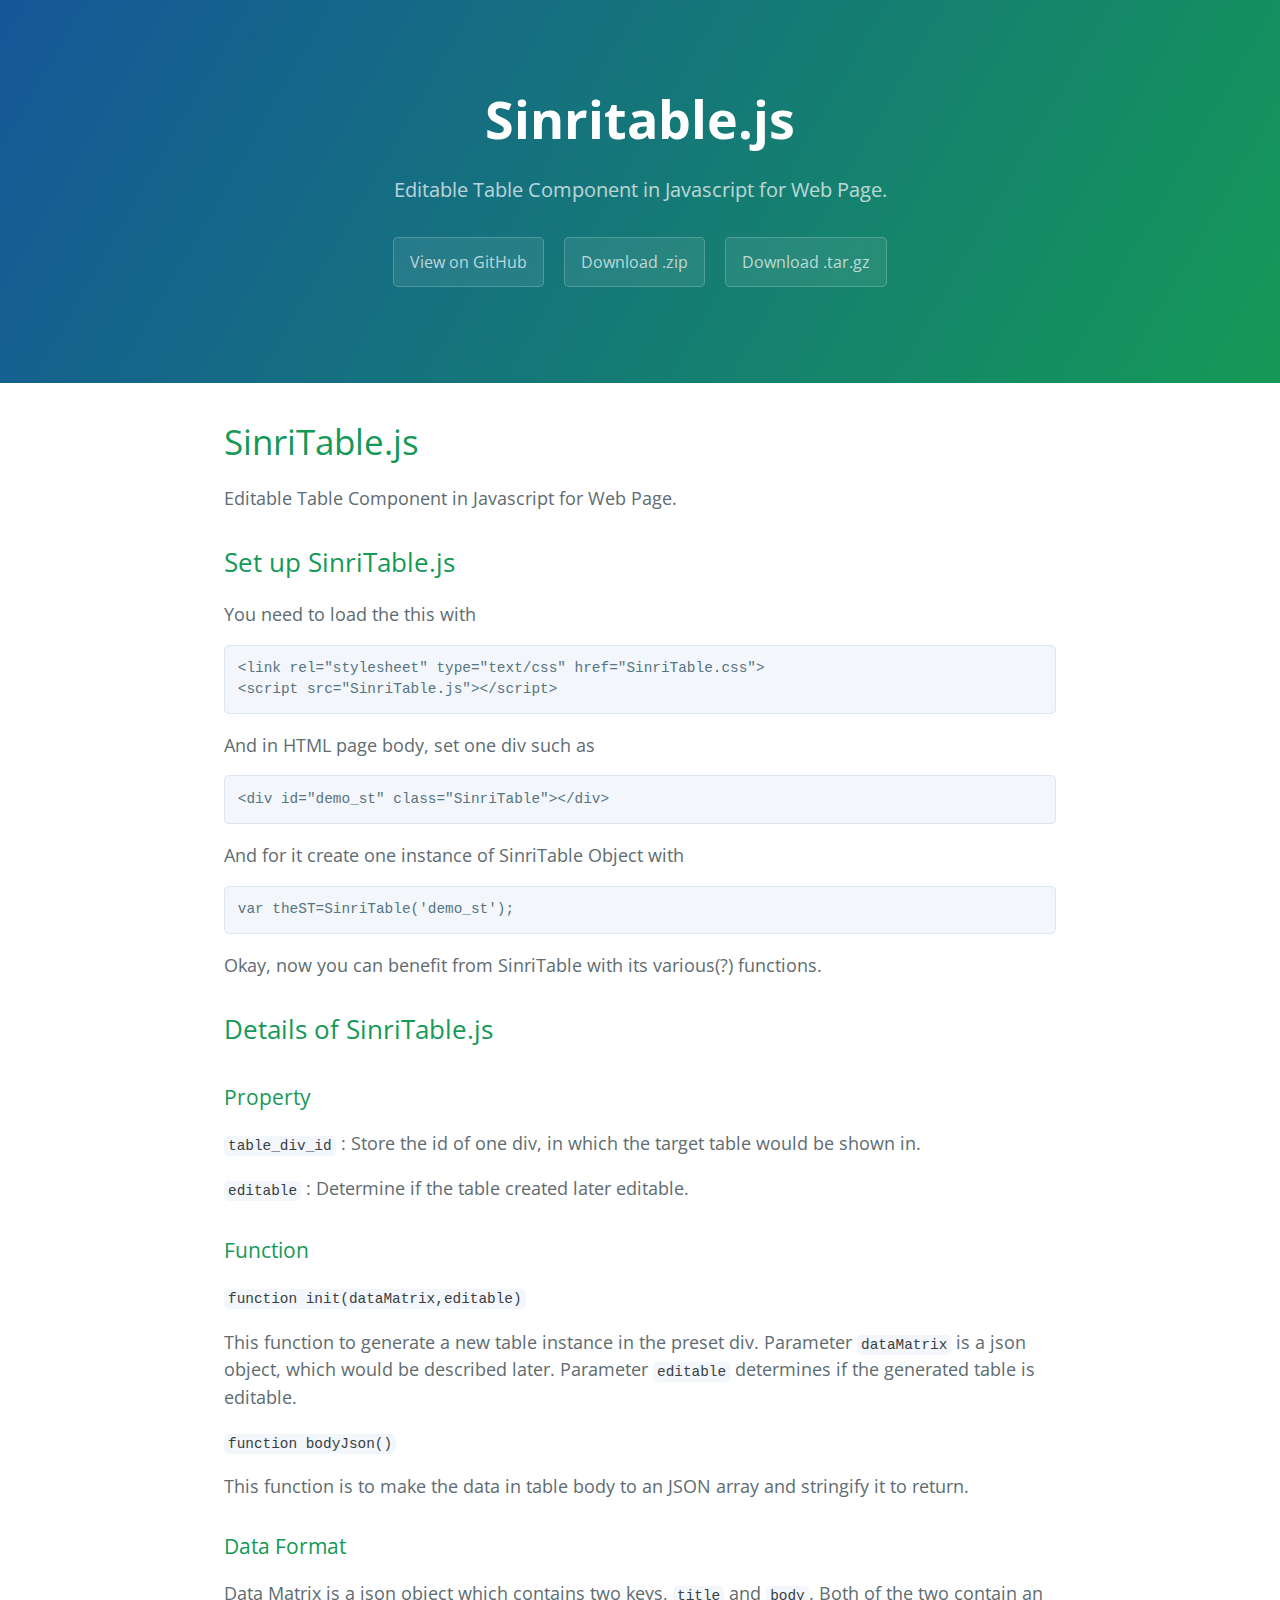
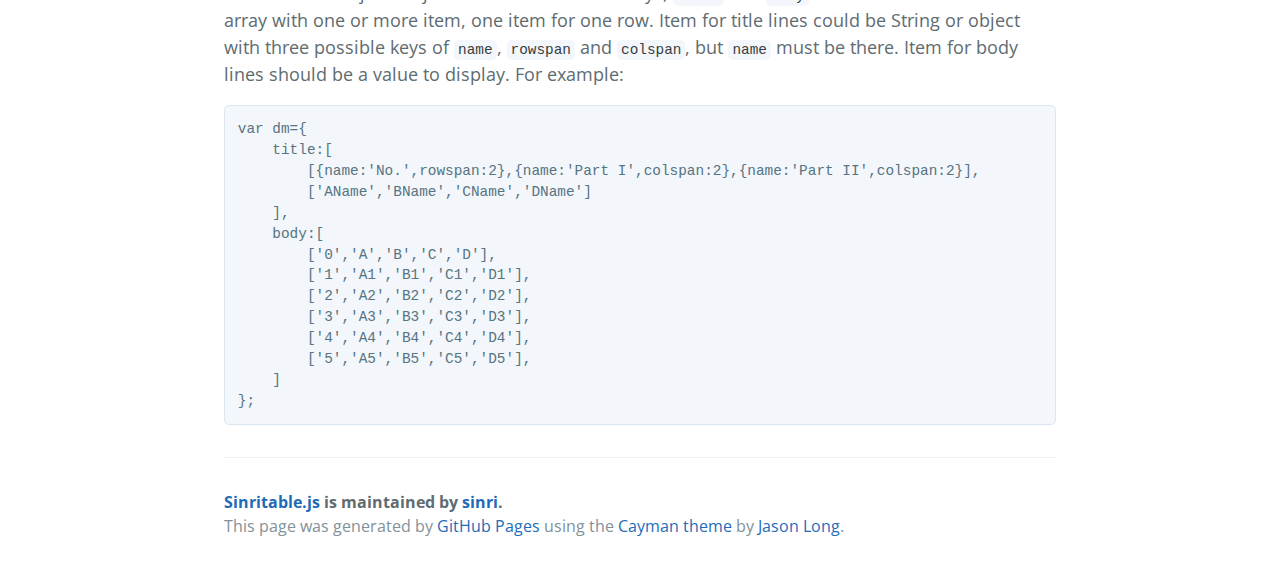
==== index.html @ 4f7f377b "Create gh-pages branch via GitHub" ====
<!DOCTYPE html>
<html lang="en-us">
  <head>
    <meta charset="UTF-8">
    <title>Sinritable.js by sinri</title>
    <meta name="viewport" content="width=device-width, initial-scale=1">
    <link rel="stylesheet" type="text/css" href="stylesheets/normalize.css" media="screen">
    <link href='https://fonts.googleapis.com/css?family=Open+Sans:400,700' rel='stylesheet' type='text/css'>
    <link rel="stylesheet" type="text/css" href="stylesheets/stylesheet.css" media="screen">
    <link rel="stylesheet" type="text/css" href="stylesheets/github-light.css" media="screen">
  </head>
  <body>
    <section class="page-header">
      <h1 class="project-name">Sinritable.js</h1>
      <h2 class="project-tagline">Editable Table Component in Javascript for Web Page.</h2>
      <a href="https://github.com/sinri/SinriTable.js" class="btn">View on GitHub</a>
      <a href="https://github.com/sinri/SinriTable.js/zipball/master" class="btn">Download .zip</a>
      <a href="https://github.com/sinri/SinriTable.js/tarball/master" class="btn">Download .tar.gz</a>
    </section>

    <section class="main-content">
      <h1>
<a id="sinritablejs" class="anchor" href="#sinritablejs" aria-hidden="true"><span aria-hidden="true" class="octicon octicon-link"></span></a>SinriTable.js</h1>

<p>Editable Table Component in Javascript for Web Page.</p>

<h2>
<a id="set-up-sinritablejs" class="anchor" href="#set-up-sinritablejs" aria-hidden="true"><span aria-hidden="true" class="octicon octicon-link"></span></a>Set up SinriTable.js</h2>

<p>You need to load the this with</p>

<pre><code>&lt;link rel="stylesheet" type="text/css" href="SinriTable.css"&gt;
&lt;script src="SinriTable.js"&gt;&lt;/script&gt;
</code></pre>

<p>And in HTML page body, set one div such as </p>

<pre><code>&lt;div id="demo_st" class="SinriTable"&gt;&lt;/div&gt;
</code></pre>

<p>And for it create one instance of SinriTable Object with</p>

<pre><code>var theST=SinriTable('demo_st');
</code></pre>

<p>Okay, now you can benefit from SinriTable with its various(?) functions.</p>

<h2>
<a id="details-of-sinritablejs" class="anchor" href="#details-of-sinritablejs" aria-hidden="true"><span aria-hidden="true" class="octicon octicon-link"></span></a>Details of SinriTable.js</h2>

<h3>
<a id="property" class="anchor" href="#property" aria-hidden="true"><span aria-hidden="true" class="octicon octicon-link"></span></a>Property</h3>

<p><code>table_div_id</code> : Store the id of one div, in which the target table would be shown in.</p>

<p><code>editable</code> : Determine if the table created later editable.</p>

<h3>
<a id="function" class="anchor" href="#function" aria-hidden="true"><span aria-hidden="true" class="octicon octicon-link"></span></a>Function</h3>

<p><code>function init(dataMatrix,editable)</code></p>

<p>This function to generate a new table instance in the preset div. Parameter <code>dataMatrix</code> is a json object, which would be described later. Parameter <code>editable</code> determines if the generated table is editable.</p>

<p><code>function bodyJson()</code></p>

<p>This function is to make the data in table body to an JSON array and stringify it to return.</p>

<h3>
<a id="data-format" class="anchor" href="#data-format" aria-hidden="true"><span aria-hidden="true" class="octicon octicon-link"></span></a>Data Format</h3>

<p>Data Matrix is a json object which contains two keys, <code>title</code> and <code>body</code>. Both of the two contain an array with one or more item, one item for one row. Item for title lines could be String or object with three possible keys of <code>name</code>, <code>rowspan</code> and <code>colspan</code>, but <code>name</code> must be there. Item for body lines should be a value to display. For example:</p>

<pre><code>var dm={
    title:[
        [{name:'No.',rowspan:2},{name:'Part I',colspan:2},{name:'Part II',colspan:2}],
        ['AName','BName','CName','DName']
    ],
    body:[
        ['0','A','B','C','D'],
        ['1','A1','B1','C1','D1'],
        ['2','A2','B2','C2','D2'],
        ['3','A3','B3','C3','D3'],
        ['4','A4','B4','C4','D4'],
        ['5','A5','B5','C5','D5'],
    ]
};
</code></pre>

      <footer class="site-footer">
        <span class="site-footer-owner"><a href="https://github.com/sinri/SinriTable.js">Sinritable.js</a> is maintained by <a href="https://github.com/sinri">sinri</a>.</span>

        <span class="site-footer-credits">This page was generated by <a href="https://pages.github.com">GitHub Pages</a> using the <a href="https://github.com/jasonlong/cayman-theme">Cayman theme</a> by <a href="https://twitter.com/jasonlong">Jason Long</a>.</span>
      </footer>

    </section>

  
  </body>
</html>
---- stylesheets/stylesheet.css ----
* {
  box-sizing: border-box; }

body {
  padding: 0;
  margin: 0;
  font-family: "Open Sans", "Helvetica Neue", Helvetica, Arial, sans-serif;
  font-size: 16px;
  line-height: 1.5;
  color: #606c71; }

a {
  color: #1e6bb8;
  text-decoration: none; }
  a:hover {
    text-decoration: underline; }

.btn {
  display: inline-block;
  margin-bottom: 1rem;
  color: rgba(255, 255, 255, 0.7);
  background-color: rgba(255, 255, 255, 0.08);
  border-color: rgba(255, 255, 255, 0.2);
  border-style: solid;
  border-width: 1px;
  border-radius: 0.3rem;
  transition: color 0.2s, background-color 0.2s, border-color 0.2s; }
  .btn + .btn {
    margin-left: 1rem; }

.btn:hover {
  color: rgba(255, 255, 255, 0.8);
  text-decoration: none;
  background-color: rgba(255, 255, 255, 0.2);
  border-color: rgba(255, 255, 255, 0.3); }

@media screen and (min-width: 64em) {
  .btn {
    padding: 0.75rem 1rem; } }

@media screen and (min-width: 42em) and (max-width: 64em) {
  .btn {
    padding: 0.6rem 0.9rem;
    font-size: 0.9rem; } }

@media screen and (max-width: 42em) {
  .btn {
    display: block;
    width: 100%;
    padding: 0.75rem;
    font-size: 0.9rem; }
    .btn + .btn {
      margin-top: 1rem;
      margin-left: 0; } }

.page-header {
  color: #fff;
  text-align: center;
  background-color: #159957;
  background-image: linear-gradient(120deg, #155799, #159957); }

@media screen and (min-width: 64em) {
  .page-header {
    padding: 5rem 6rem; } }

@media screen and (min-width: 42em) and (max-width: 64em) {
  .page-header {
    padding: 3rem 4rem; } }

@media screen and (max-width: 42em) {
  .page-header {
    padding: 2rem 1rem; } }

.project-name {
  margin-top: 0;
  margin-bottom: 0.1rem; }

@media screen and (min-width: 64em) {
  .project-name {
    font-size: 3.25rem; } }

@media screen and (min-width: 42em) and (max-width: 64em) {
  .project-name {
    font-size: 2.25rem; } }

@media screen and (max-width: 42em) {
  .project-name {
    font-size: 1.75rem; } }

.project-tagline {
  margin-bottom: 2rem;
  font-weight: normal;
  opacity: 0.7; }

@media screen and (min-width: 64em) {
  .project-tagline {
    font-size: 1.25rem; } }

@media screen and (min-width: 42em) and (max-width: 64em) {
  .project-tagline {
    font-size: 1.15rem; } }

@media screen and (max-width: 42em) {
  .project-tagline {
    font-size: 1rem; } }

.main-content :first-child {
  margin-top: 0; }
.main-content img {
  max-width: 100%; }
.main-content h1, .main-content h2, .main-content h3, .main-content h4, .main-content h5, .main-content h6 {
  margin-top: 2rem;
  margin-bottom: 1rem;
  font-weight: normal;
  color: #159957; }
.main-content p {
  margin-bottom: 1em; }
.main-content code {
  padding: 2px 4px;
  font-family: Consolas, "Liberation Mono", Menlo, Courier, monospace;
  font-size: 0.9rem;
  color: #383e41;
  background-color: #f3f6fa;
  border-radius: 0.3rem; }
.main-content pre {
  padding: 0.8rem;
  margin-top: 0;
  margin-bottom: 1rem;
  font: 1rem Consolas, "Liberation Mono", Menlo, Courier, monospace;
  color: #567482;
  word-wrap: normal;
  background-color: #f3f6fa;
  border: solid 1px #dce6f0;
  border-radius: 0.3rem; }
  .main-content pre > code {
    padding: 0;
    margin: 0;
    font-size: 0.9rem;
    color: #567482;
    word-break: normal;
    white-space: pre;
    background: transparent;
    border: 0; }
.main-content .highlight {
  margin-bottom: 1rem; }
  .main-content .highlight pre {
    margin-bottom: 0;
    word-break: normal; }
.main-content .highlight pre, .main-content pre {
  padding: 0.8rem;
  overflow: auto;
  font-size: 0.9rem;
  line-height: 1.45;
  border-radius: 0.3rem; }
.main-content pre code, .main-content pre tt {
  display: inline;
  max-width: initial;
  padding: 0;
  margin: 0;
  overflow: initial;
  line-height: inherit;
  word-wrap: normal;
  background-color: transparent;
  border: 0; }
  .main-content pre code:before, .main-content pre code:after, .main-content pre tt:before, .main-content pre tt:after {
    content: normal; }
.main-content ul, .main-content ol {
  margin-top: 0; }
.main-content blockquote {
  padding: 0 1rem;
  margin-left: 0;
  color: #819198;
  border-left: 0.3rem solid #dce6f0; }
  .main-content blockquote > :first-child {
    margin-top: 0; }
  .main-content blockquote > :last-child {
    margin-bottom: 0; }
.main-content table {
  display: block;
  width: 100%;
  overflow: auto;
  word-break: normal;
  word-break: keep-all; }
  .main-content table th {
    font-weight: bold; }
  .main-content table th, .main-content table td {
    padding: 0.5rem 1rem;
    border: 1px solid #e9ebec; }
.main-content dl {
  padding: 0; }
  .main-content dl dt {
    padding: 0;
    margin-top: 1rem;
    font-size: 1rem;
    font-weight: bold; }
  .main-content dl dd {
    padding: 0;
    margin-bottom: 1rem; }
.main-content hr {
  height: 2px;
  padding: 0;
  margin: 1rem 0;
  background-color: #eff0f1;
  border: 0; }

@media screen and (min-width: 64em) {
  .main-content {
    max-width: 64rem;
    padding: 2rem 6rem;
    margin: 0 auto;
    font-size: 1.1rem; } }

@media screen and (min-width: 42em) and (max-width: 64em) {
  .main-content {
    padding: 2rem 4rem;
    font-size: 1.1rem; } }

@media screen and (max-width: 42em) {
  .main-content {
    padding: 2rem 1rem;
    font-size: 1rem; } }

.site-footer {
  padding-top: 2rem;
  margin-top: 2rem;
  border-top: solid 1px #eff0f1; }

.site-footer-owner {
  display: block;
  font-weight: bold; }

.site-footer-credits {
  color: #819198; }

@media screen and (min-width: 64em) {
  .site-footer {
    font-size: 1rem; } }

@media screen and (min-width: 42em) and (max-width: 64em) {
  .site-footer {
    font-size: 1rem; } }

@media screen and (max-width: 42em) {
  .site-footer {
    font-size: 0.9rem; } }
---- stylesheets/github-light.css ----
/*
   Copyright 2014 GitHub Inc.

   Licensed under the Apache License, Version 2.0 (the "License");
   you may not use this file except in compliance with the License.
   You may obtain a copy of the License at

       http://www.apache.org/licenses/LICENSE-2.0

   Unless required by applicable law or agreed to in writing, software
   distributed under the License is distributed on an "AS IS" BASIS,
   WITHOUT WARRANTIES OR CONDITIONS OF ANY KIND, either express or implied.
   See the License for the specific language governing permissions and
   limitations under the License.

*/

.pl-c /* comment */ {
  color: #969896;
}

.pl-c1      /* constant, markup.raw, meta.diff.header, meta.module-reference, meta.property-name, support, support.constant, support.variable, variable.other.constant */,
.pl-s .pl-v /* string variable */ {
  color: #0086b3;
}

.pl-e  /* entity */,
.pl-en /* entity.name */ {
  color: #795da3;
}

.pl-s .pl-s1 /* string source */,
.pl-smi      /* storage.modifier.import, storage.modifier.package, storage.type.java, variable.other, variable.parameter.function */ {
  color: #333;
}

.pl-ent /* entity.name.tag */ {
  color: #63a35c;
}

.pl-k /* keyword, storage, storage.type */ {
  color: #a71d5d;
}

.pl-pds              /* punctuation.definition.string, string.regexp.character-class */,
.pl-s                /* string */,
.pl-s .pl-pse .pl-s1 /* string punctuation.section.embedded source */,
.pl-sr               /* string.regexp */,
.pl-sr .pl-cce       /* string.regexp constant.character.escape */,
.pl-sr .pl-sra       /* string.regexp string.regexp.arbitrary-repitition */,
.pl-sr .pl-sre       /* string.regexp source.ruby.embedded */ {
  color: #183691;
}

.pl-v /* variable */ {
  color: #ed6a43;
}

.pl-id /* invalid.deprecated */ {
  color: #b52a1d;
}

.pl-ii /* invalid.illegal */ {
  background-color: #b52a1d;
  color: #f8f8f8;
}

.pl-sr .pl-cce /* string.regexp constant.character.escape */ {
  color: #63a35c;
  font-weight: bold;
}

.pl-ml /* markup.list */ {
  color: #693a17;
}

.pl-mh        /* markup.heading */,
.pl-mh .pl-en /* markup.heading entity.name */,
.pl-ms        /* meta.separator */ {
  color: #1d3e81;
  font-weight: bold;
}

.pl-mq /* markup.quote */ {
  color: #008080;
}

.pl-mi /* markup.italic */ {
  color: #333;
  font-style: italic;
}

.pl-mb /* markup.bold */ {
  color: #333;
  font-weight: bold;
}

.pl-md /* markup.deleted, meta.diff.header.from-file */ {
  background-color: #ffecec;
  color: #bd2c00;
}

.pl-mi1 /* markup.inserted, meta.diff.header.to-file */ {
  background-color: #eaffea;
  color: #55a532;
}

.pl-mdr /* meta.diff.range */ {
  color: #795da3;
  font-weight: bold;
}

.pl-mo /* meta.output */ {
  color: #1d3e81;
}
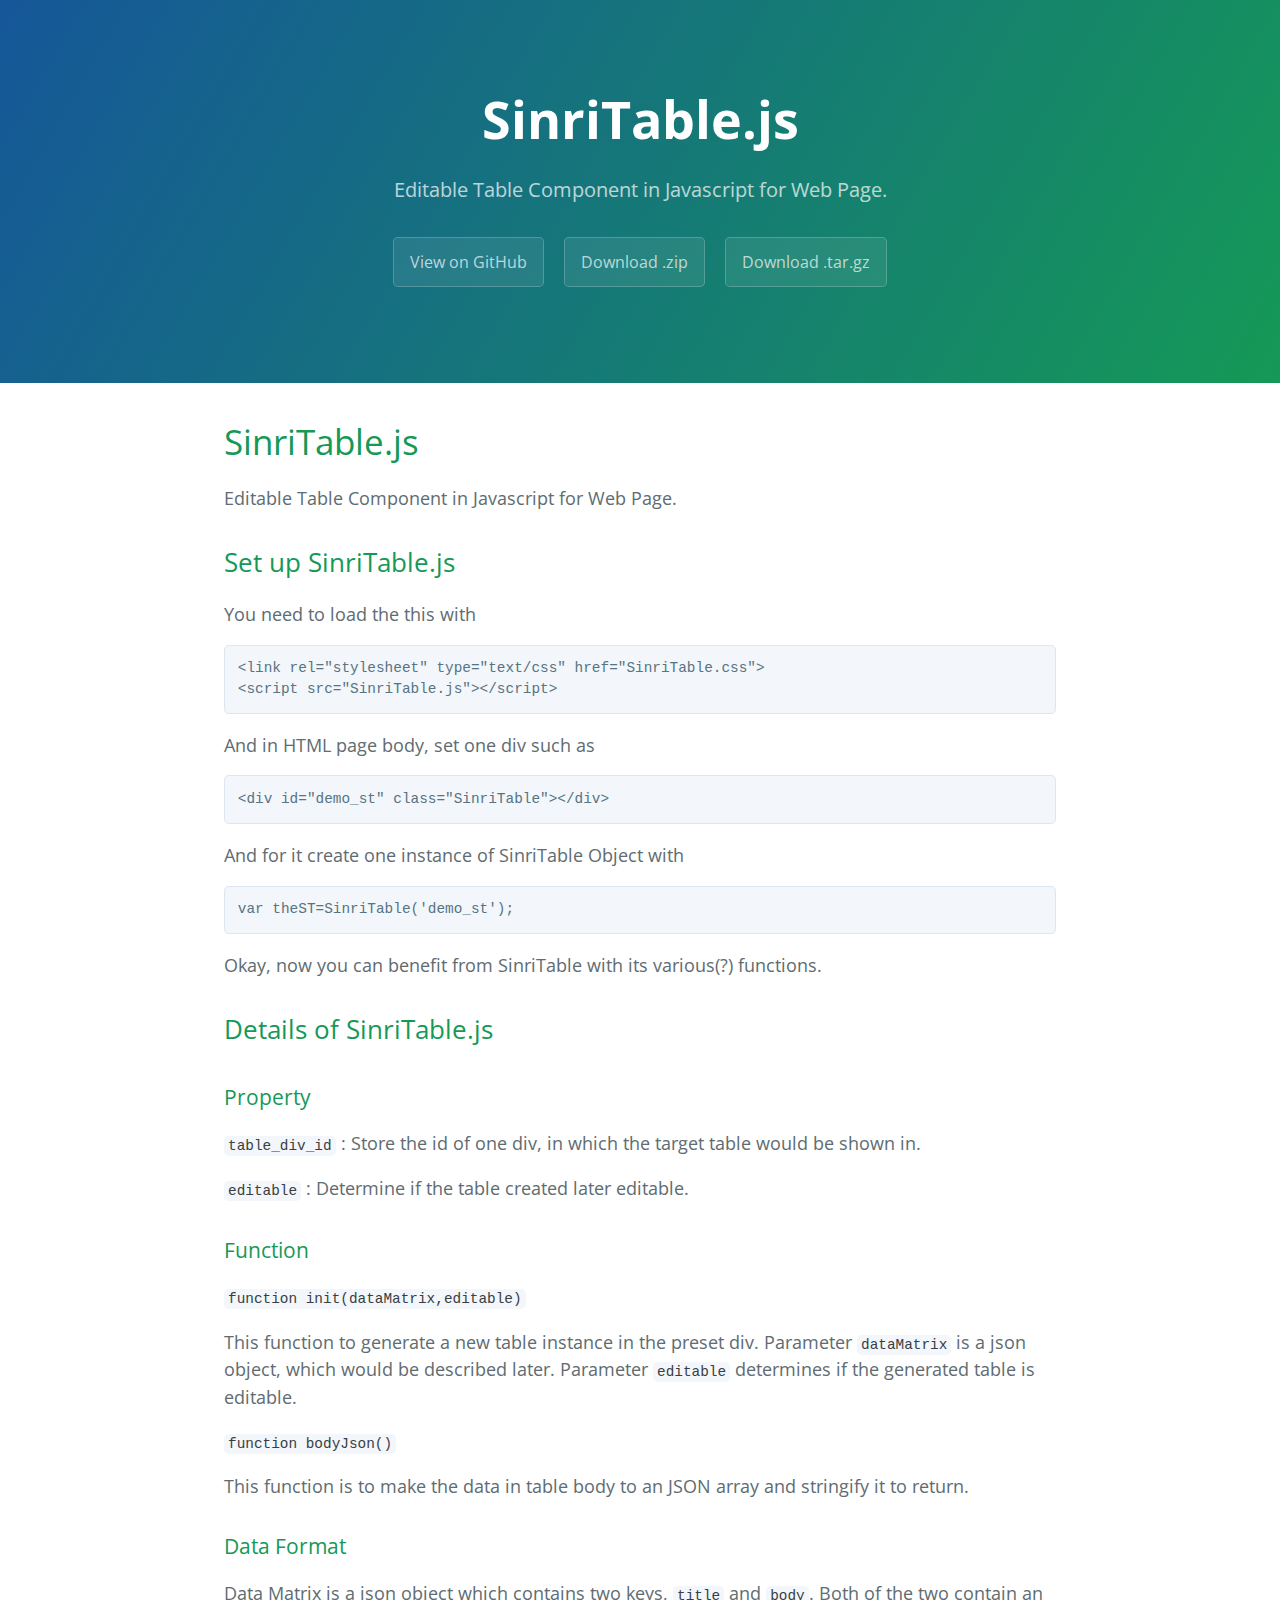
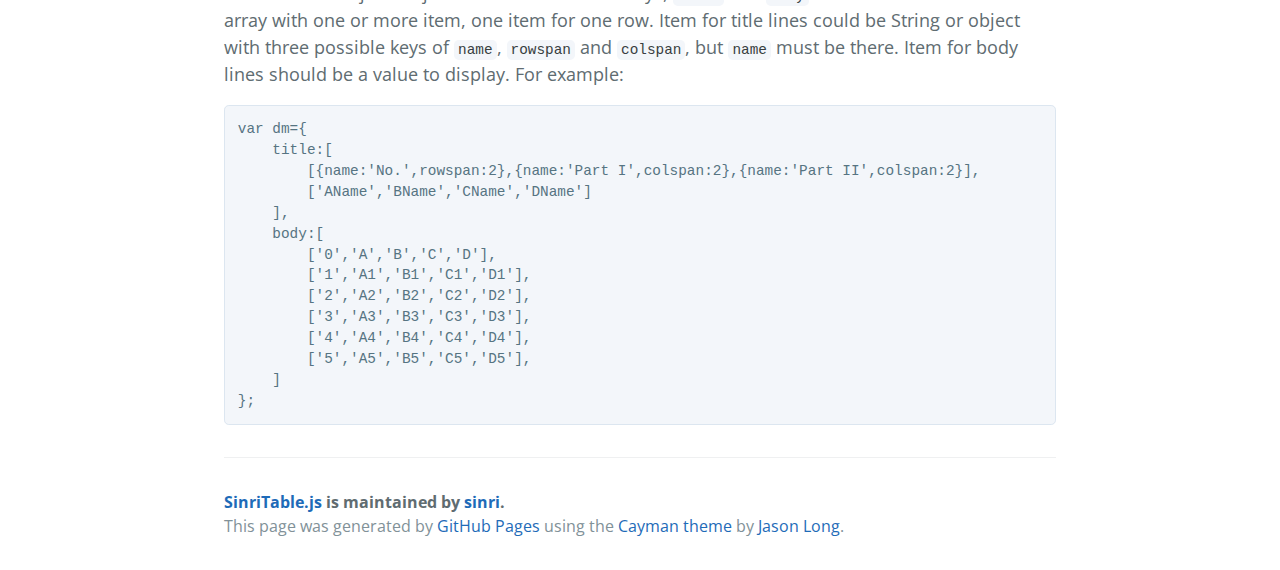
==== commit abda581a: "Create gh-pages branch via GitHub" ====
--- a/index.html
+++ b/index.html
@@ -2,7 +2,7 @@
 <html lang="en-us">
   <head>
     <meta charset="UTF-8">
-    <title>Sinritable.js by sinri</title>
+    <title>SinriTable.js by sinri</title>
     <meta name="viewport" content="width=device-width, initial-scale=1">
     <link rel="stylesheet" type="text/css" href="stylesheets/normalize.css" media="screen">
     <link href='https://fonts.googleapis.com/css?family=Open+Sans:400,700' rel='stylesheet' type='text/css'>
@@ -11,7 +11,7 @@
   </head>
   <body>
     <section class="page-header">
-      <h1 class="project-name">Sinritable.js</h1>
+      <h1 class="project-name">SinriTable.js</h1>
       <h2 class="project-tagline">Editable Table Component in Javascript for Web Page.</h2>
       <a href="https://github.com/sinri/SinriTable.js" class="btn">View on GitHub</a>
       <a href="https://github.com/sinri/SinriTable.js/zipball/master" class="btn">Download .zip</a>
@@ -88,7 +88,7 @@
 </code></pre>
 
       <footer class="site-footer">
-        <span class="site-footer-owner"><a href="https://github.com/sinri/SinriTable.js">Sinritable.js</a> is maintained by <a href="https://github.com/sinri">sinri</a>.</span>
+        <span class="site-footer-owner"><a href="https://github.com/sinri/SinriTable.js">SinriTable.js</a> is maintained by <a href="https://github.com/sinri">sinri</a>.</span>
 
         <span class="site-footer-credits">This page was generated by <a href="https://pages.github.com">GitHub Pages</a> using the <a href="https://github.com/jasonlong/cayman-theme">Cayman theme</a> by <a href="https://twitter.com/jasonlong">Jason Long</a>.</span>
       </footer>
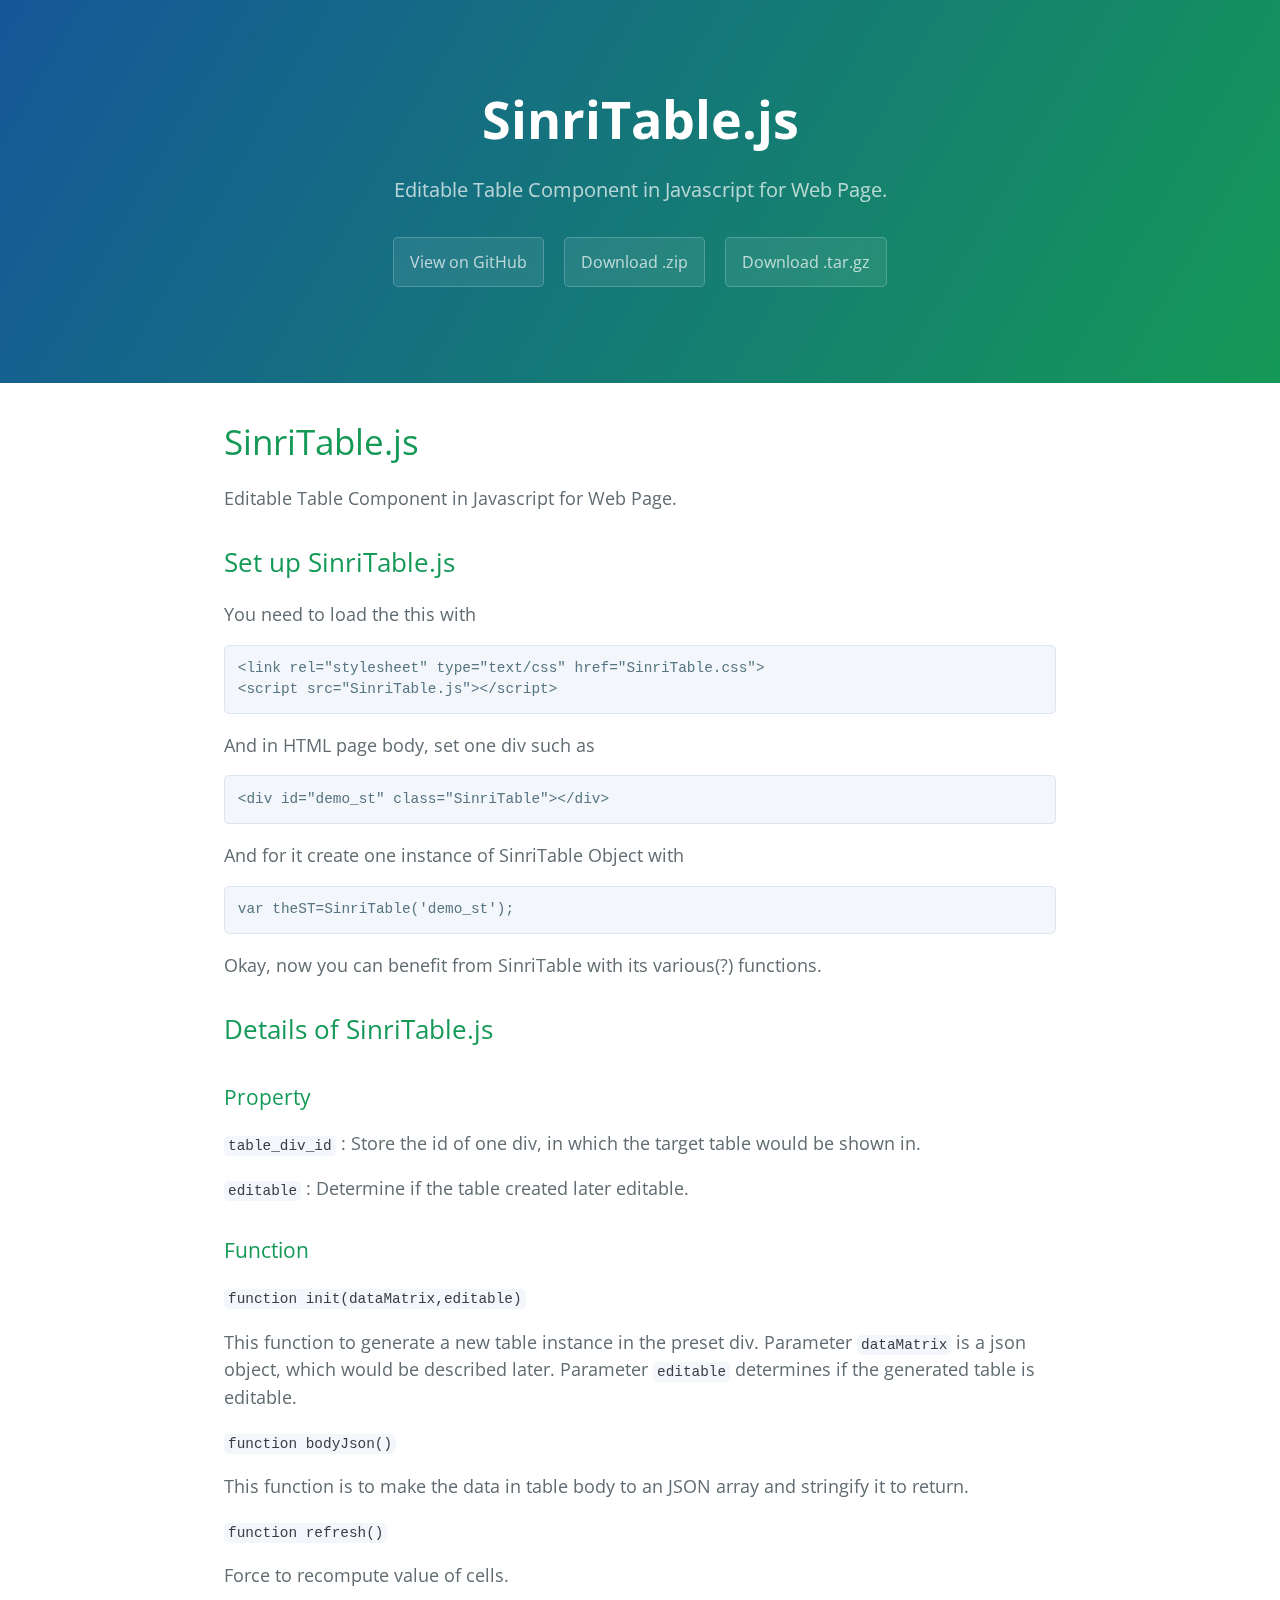
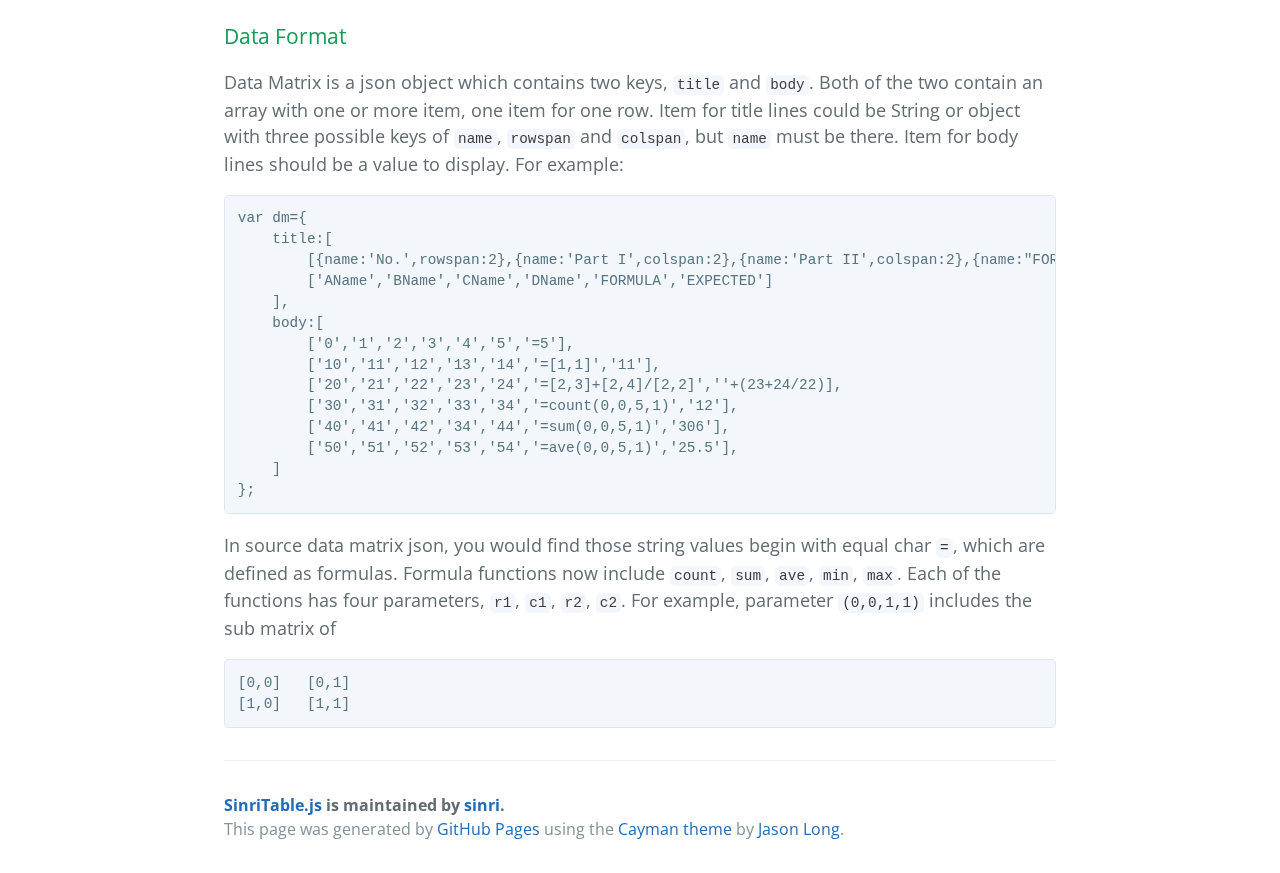
==== commit a752774e: "Create gh-pages branch via GitHub" ====
--- a/index.html
+++ b/index.html
@@ -66,6 +66,10 @@
 
 <p>This function is to make the data in table body to an JSON array and stringify it to return.</p>
 
+<p><code>function refresh()</code></p>
+
+<p>Force to recompute value of cells.</p>
+
 <h3>
 <a id="data-format" class="anchor" href="#data-format" aria-hidden="true"><span aria-hidden="true" class="octicon octicon-link"></span></a>Data Format</h3>
 
@@ -73,18 +77,24 @@
 
 <pre><code>var dm={
     title:[
-        [{name:'No.',rowspan:2},{name:'Part I',colspan:2},{name:'Part II',colspan:2}],
-        ['AName','BName','CName','DName']
+        [{name:'No.',rowspan:2},{name:'Part I',colspan:2},{name:'Part II',colspan:2},{name:"FORMULA",colspan:2}],
+        ['AName','BName','CName','DName','FORMULA','EXPECTED']
     ],
     body:[
-        ['0','A','B','C','D'],
-        ['1','A1','B1','C1','D1'],
-        ['2','A2','B2','C2','D2'],
-        ['3','A3','B3','C3','D3'],
-        ['4','A4','B4','C4','D4'],
-        ['5','A5','B5','C5','D5'],
+        ['0','1','2','3','4','5','=5'],
+        ['10','11','12','13','14','=[1,1]','11'],
+        ['20','21','22','23','24','=[2,3]+[2,4]/[2,2]',''+(23+24/22)],
+        ['30','31','32','33','34','=count(0,0,5,1)','12'],
+        ['40','41','42','34','44','=sum(0,0,5,1)','306'],
+        ['50','51','52','53','54','=ave(0,0,5,1)','25.5'],
     ]
 };
+</code></pre>
+
+<p>In source data matrix json, you would find those string values begin with equal char <code>=</code>, which are defined as formulas. Formula functions now include <code>count</code>, <code>sum</code>, <code>ave</code>, <code>min</code>, <code>max</code>. Each of the functions has four parameters, <code>r1</code>, <code>c1</code>, <code>r2</code>, <code>c2</code>. For example, parameter <code>(0,0,1,1)</code> includes the sub matrix of </p>
+
+<pre><code>[0,0]   [0,1]
+[1,0]   [1,1]
 </code></pre>
 
       <footer class="site-footer">
